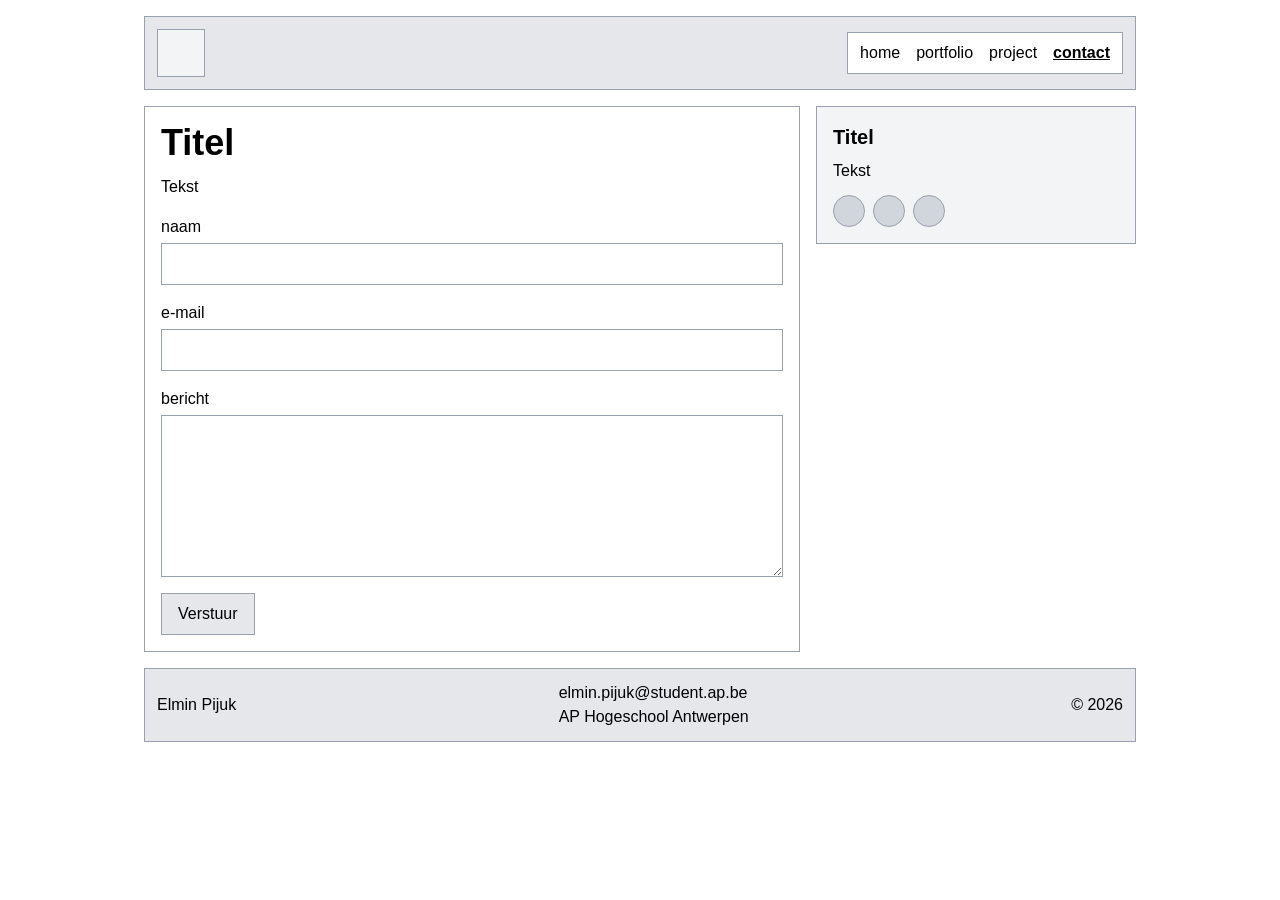
==== contact.html @ 48d6e5a0 "Eerste versie van mijn portfolio" ====
<!DOCTYPE html>
<html lang="nl">
<head>
    <meta charset="UTF-8">
    <meta name="viewport" content="width=device-width, initial-scale=1.0">
    <title>Contact | Elmin Pijuk</title>
    <meta name="description" content="Contact">
    <link rel="stylesheet" href="css/tailwind.css">
    <link rel="stylesheet" href="css/style.css">
</head>
<body>
<div class="max-w-5xl mx-auto px-4 py-4">

    <header class="flex justify-between items-center border border-gray-400 bg-gray-200 p-3">
        <a href="index.html" aria-label="Logo" class="border border-gray-400 bg-gray-100 block w-12 h-12"></a>
        <nav class="relative">
            <input type="checkbox" id="menu" class="peer sr-only">
            <label for="menu" class="sm:hidden block border border-gray-400 bg-white px-3 py-1 text-2xl cursor-pointer">&#9776;</label>
            <ul class="hidden peer-checked:flex flex-col absolute right-0 mt-1 z-10 gap-2 border border-gray-400 bg-white p-3 sm:static sm:mt-0 sm:flex sm:flex-row sm:flex-wrap sm:gap-x-4 sm:py-2">
                    <li><a href="index.html">home</a></li>
                    <li><a href="portfolio.html">portfolio</a></li>
                    <li><a href="project.html">project</a></li>
                    <li><a href="contact.html" class="font-bold underline">contact</a></li>
            </ul>
        </nav>
    </header>

    <div class="grid grid-cols-1 lg:grid-cols-3 gap-4 my-4">
        <main class="lg:col-span-2 border border-gray-400 p-4">
            <h1 class="font-bold text-3xl md:text-4xl pb-3">Titel</h1>
            <p class="pb-4">Tekst</p>
            <form class="flex flex-col gap-4">
                <div class="flex flex-col gap-1">
                    <label for="naam">naam</label>
                    <input type="text" id="naam" name="naam" class="border border-gray-400 p-2 w-full">
                </div>
                <div class="flex flex-col gap-1">
                    <label for="email">e-mail</label>
                    <input type="email" id="email" name="email" class="border border-gray-400 p-2 w-full">
                </div>
                <div class="flex flex-col gap-1">
                    <label for="bericht">bericht</label>
                    <textarea id="bericht" name="bericht" rows="6" class="border border-gray-400 p-2 w-full"></textarea>
                </div>
                <button type="submit" class="self-start inline-block border border-gray-400 bg-gray-200 px-4 py-2">Verstuur</button>
            </form>
        </main>

        <aside class="lg:self-start border border-gray-400 bg-gray-100 p-4">
            <h2 class="font-bold text-xl pb-2">Titel</h2>
            <p>Tekst</p>
                <div class="flex gap-2 pt-3">
                    <a href="#" class="w-8 h-8 rounded-full bg-gray-300 border border-gray-400"></a>
                    <a href="#" class="w-8 h-8 rounded-full bg-gray-300 border border-gray-400"></a>
                    <a href="#" class="w-8 h-8 rounded-full bg-gray-300 border border-gray-400"></a>
                </div>
        </aside>
    </div>

    <footer class="flex flex-col sm:flex-row sm:justify-between sm:items-center gap-2 border border-gray-400 bg-gray-200 p-3">
        <p>Elmin Pijuk</p>
        <div>
            <p>elmin.pijuk@student.ap.be</p>
            <p>AP Hogeschool Antwerpen</p>
        </div>
        <p>&copy; 2026</p>
    </footer>

</div>
</body>
</html>
---- css/style.css ----
/* Eigen CSS voor het portfolio van Elmin Pijuk */
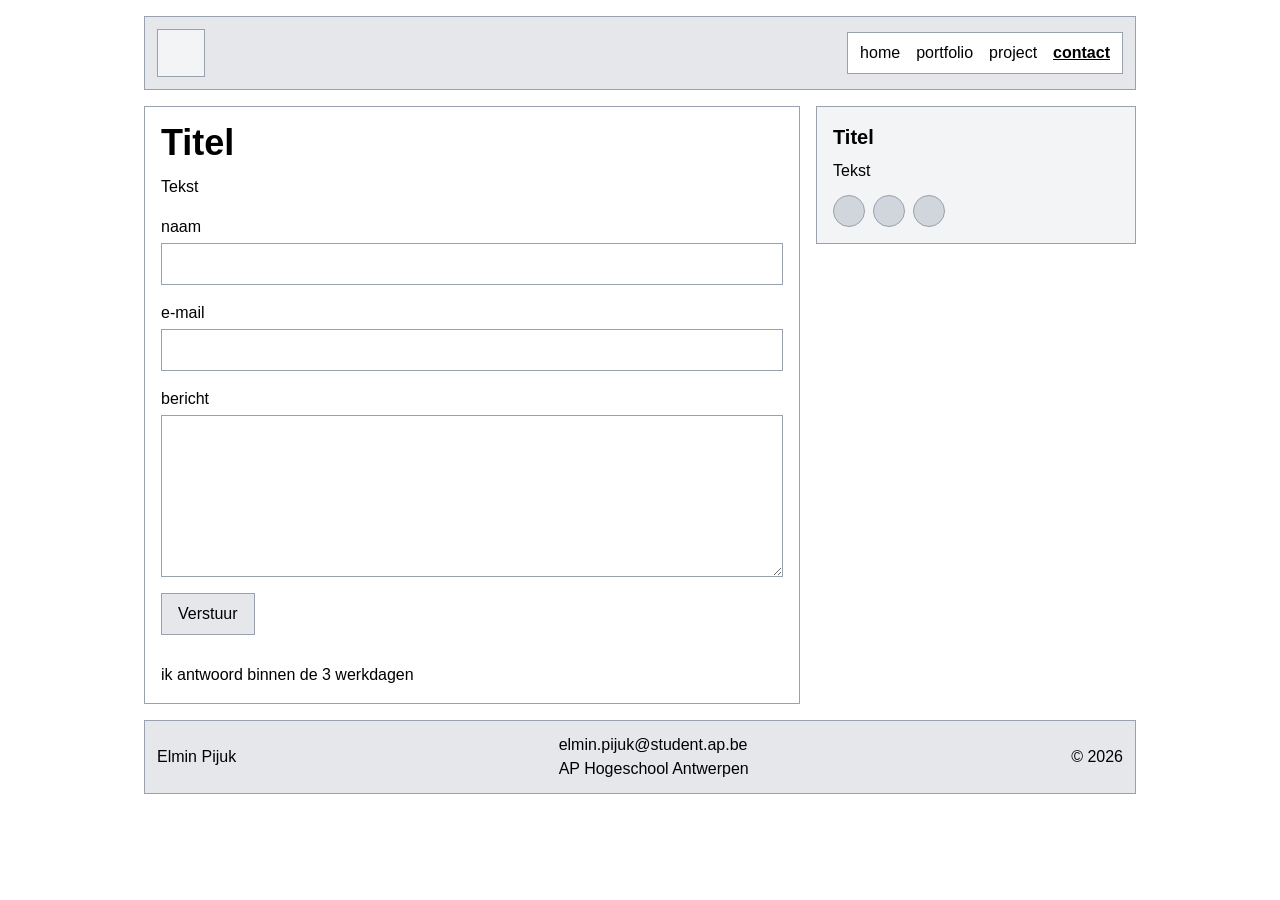
==== commit 5b00e696: "Contactpagina" ====
--- a/contact.html
+++ b/contact.html
@@ -29,7 +29,7 @@
         <main class="lg:col-span-2 border border-gray-400 p-4">
             <h1 class="font-bold text-3xl md:text-4xl pb-3">Titel</h1>
             <p class="pb-4">Tekst</p>
-            <form class="flex flex-col gap-4">
+            <form name="contact" method="POST" data-netlify="true" class="flex flex-col gap-4">
                 <div class="flex flex-col gap-1">
                     <label for="naam">naam</label>
                     <input type="text" id="naam" name="naam" class="border border-gray-400 p-2 w-full">
@@ -43,6 +43,7 @@
                     <textarea id="bericht" name="bericht" rows="6" class="border border-gray-400 p-2 w-full"></textarea>
                 </div>
                 <button type="submit" class="self-start inline-block border border-gray-400 bg-gray-200 px-4 py-2">Verstuur</button>
+                <p class="pt-3 text-center">ik antwoord binnen de 3 werkdagen</p>
             </form>
         </main>
 
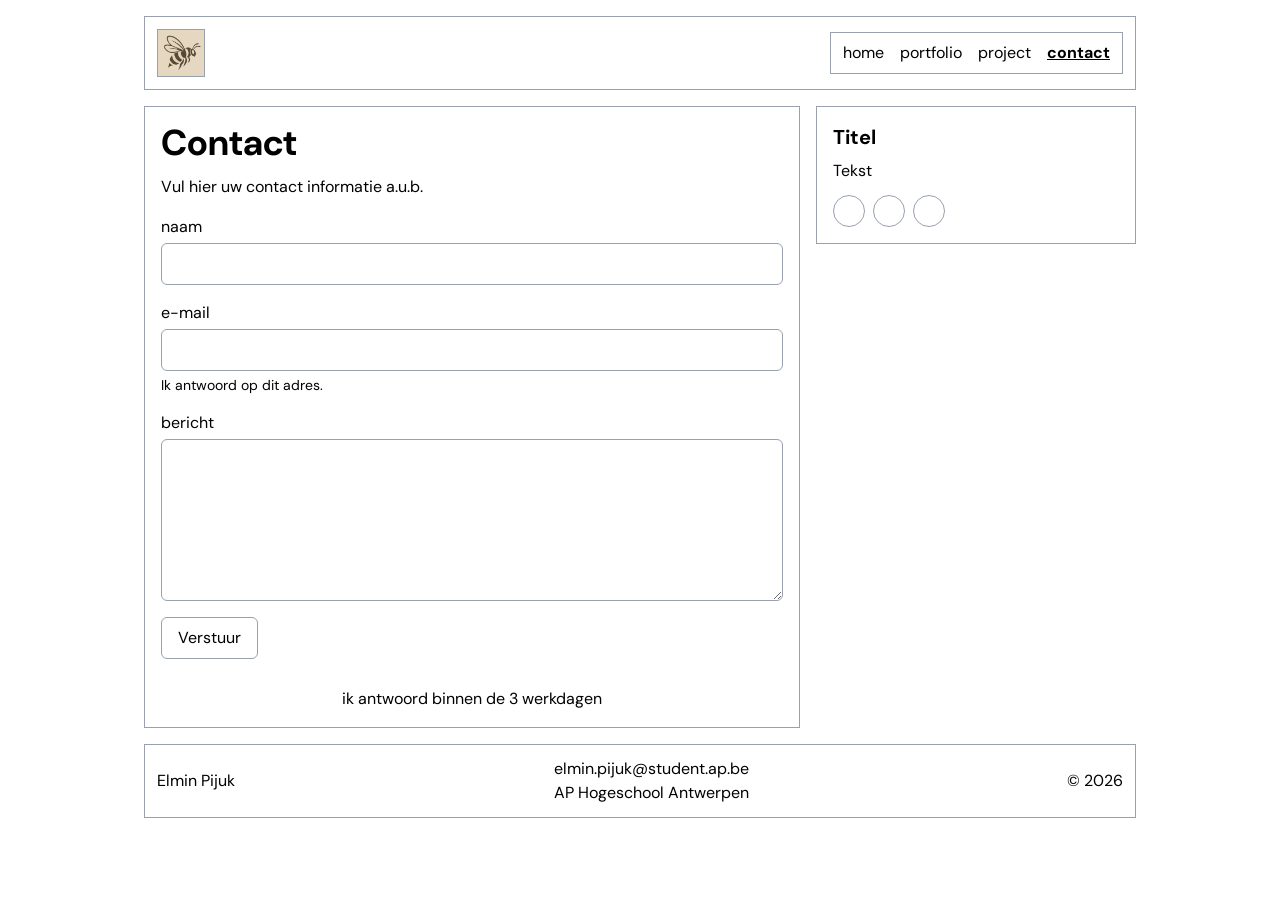
==== commit d67d8d28: "labo7" ====
--- a/contact.html
+++ b/contact.html
@@ -7,12 +7,15 @@
     <meta name="description" content="Contact">
     <link rel="stylesheet" href="css/tailwind.css">
     <link rel="stylesheet" href="css/style.css">
+    <link rel="preconnect" href="https://fonts.googleapis.com">
+    <link rel="preconnect" href="https://fonts.gstatic.com" crossorigin>
+    <link href="https://fonts.googleapis.com/css2?family=DM+Sans:wght@400;500;700&display=swap" rel="stylesheet">
 </head>
 <body>
 <div class="max-w-5xl mx-auto px-4 py-4">
 
-    <header class="flex justify-between items-center border border-gray-400 bg-gray-200 p-3">
-        <a href="index.html" aria-label="Logo" class="border border-gray-400 bg-gray-100 block w-12 h-12"></a>
+    <header class="flex justify-between items-center border border-gray-400 p-3">
+        <a href="index.html" aria-label="Logo" class="border border-gray-400 bg-gray-100 block w-12 h-12"><img src="assets/images/beelogo.png" alt=""></a>
         <nav class="relative">
             <input type="checkbox" id="menu" class="peer sr-only">
             <label for="menu" class="sm:hidden block border border-gray-400 bg-white px-3 py-1 text-2xl cursor-pointer">&#9776;</label>
@@ -27,38 +30,42 @@
 
     <div class="grid grid-cols-1 lg:grid-cols-3 gap-4 my-4">
         <main class="lg:col-span-2 border border-gray-400 p-4">
-            <h1 class="font-bold text-3xl md:text-4xl pb-3">Titel</h1>
-            <p class="pb-4">Tekst</p>
+            <h1 class="font-bold text-3xl md:text-4xl pb-3">Contact</h1>
+            <p class="pb-4">Vul hier uw contact informatie a.u.b.</p>
             <form name="contact" method="POST" data-netlify="true" class="flex flex-col gap-4">
                 <div class="flex flex-col gap-1">
                     <label for="naam">naam</label>
-                    <input type="text" id="naam" name="naam" class="border border-gray-400 p-2 w-full">
+                    <input type="text" id="naam" name="naam" autocomplete="name" required class="border border-gray-400 p-2 w-full rounded-md">
                 </div>
                 <div class="flex flex-col gap-1">
                     <label for="email">e-mail</label>
-                    <input type="email" id="email" name="email" class="border border-gray-400 p-2 w-full">
+                    <input type="email" id="email" name="email" autocomplete="email" aria-describedby="email-hulp email-fout" required class="peer border border-gray-400 p-2 w-full rounded-md">
+                    <p id="email-hulp" class="text-sm">Ik antwoord op dit adres.</p>
+                    <p id="email-fout" class="hidden peer-user-invalid:block text-sm text-red-700">
+                        Dit e-mailadres klopt niet. Controleer of er een @ en een punt in staat bijvoorbeeld naam@voorbeeld.be.
+                    </p>
                 </div>
                 <div class="flex flex-col gap-1">
                     <label for="bericht">bericht</label>
-                    <textarea id="bericht" name="bericht" rows="6" class="border border-gray-400 p-2 w-full"></textarea>
+                    <textarea id="bericht" name="bericht" rows="6" class="border border-gray-400 p-2 w-full rounded-md"></textarea>
                 </div>
-                <button type="submit" class="self-start inline-block border border-gray-400 bg-gray-200 px-4 py-2">Verstuur</button>
+                <button type="submit" class="self-start inline-block border border-gray-400 px-4 py-2 rounded-md">Verstuur</button>
                 <p class="pt-3 text-center">ik antwoord binnen de 3 werkdagen</p>
             </form>
         </main>
 
-        <aside class="lg:self-start border border-gray-400 bg-gray-100 p-4">
+        <aside class="lg:self-start border border-gray-400 p-4">
             <h2 class="font-bold text-xl pb-2">Titel</h2>
             <p>Tekst</p>
                 <div class="flex gap-2 pt-3">
-                    <a href="#" class="w-8 h-8 rounded-full bg-gray-300 border border-gray-400"></a>
-                    <a href="#" class="w-8 h-8 rounded-full bg-gray-300 border border-gray-400"></a>
-                    <a href="#" class="w-8 h-8 rounded-full bg-gray-300 border border-gray-400"></a>
+                    <a href="#" class="w-8 h-8 rounded-full border border-gray-400"></a>
+                    <a href="#" class="w-8 h-8 rounded-full border border-gray-400"></a>
+                    <a href="#" class="w-8 h-8 rounded-full border border-gray-400"></a>
                 </div>
         </aside>
     </div>
 
-    <footer class="flex flex-col sm:flex-row sm:justify-between sm:items-center gap-2 border border-gray-400 bg-gray-200 p-3">
+    <footer class="flex flex-col sm:flex-row sm:justify-between sm:items-center gap-2 border border-gray-400 p-3">
         <p>Elmin Pijuk</p>
         <div>
             <p>elmin.pijuk@student.ap.be</p>
--- a/css/style.css
+++ b/css/style.css
@@ -1 +1,3 @@
-/* Eigen CSS voor het portfolio van Elmin Pijuk */
+body {
+    font-family: "DM Sans", sans-serif;
+}
